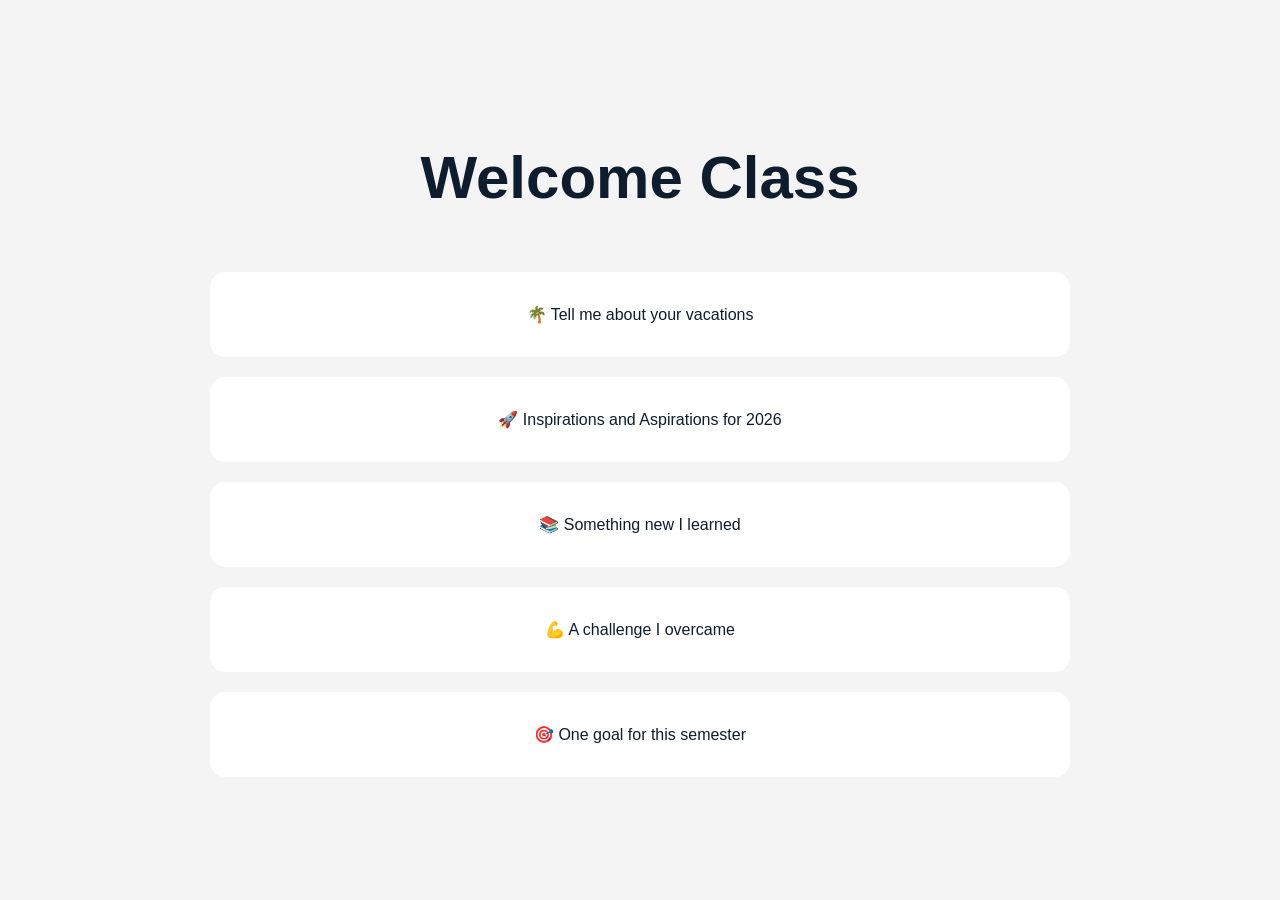
==== welcome.html @ 5f18a19a "Create welcome.html" ====
<!DOCTYPE html>
<html>
<head>
<meta charset="UTF-8">
<title>Welcome Class</title>
<link rel="stylesheet" href="style.css">
</head>

<body>

<div class="container center">

<h1 class="title">Welcome Class</h1>

<div id="topics">

<div class="topicCard" onclick="startTopic(0)">
🌴 Tell me about your vacations
</div>

<div class="topicCard" onclick="startTopic(1)">
🚀 Inspirations and Aspirations for 2026
</div>

<div class="topicCard" onclick="startTopic(2)">
📚 Something new I learned
</div>

<div class="topicCard" onclick="startTopic(3)">
💪 A challenge I overcame
</div>

<div class="topicCard" onclick="startTopic(4)">
🎯 One goal for this semester
</div>

</div>

<div id="activity" style="display:none;">

<h2 id="activityTitle"></h2>

<div id="exercise"></div>

</div>

<script src="welcome.js"></script>
</body>
</html>
---- style.css ----
body{
margin:0;
font-family:Arial, Helvetica, sans-serif;
background:#F4F4F4;
color:#0E1D2E;
height:100vh;
display:flex;
justify-content:center;
align-items:center;
}

.center{
text-align:center;
}

.container{
width:90%;
max-width:900px;
}

.title{
font-size:60px;
margin-bottom:60px;
}

.mainButton{
background:#FF6400;
border:none;
padding:20px 50px;
font-size:28px;
color:white;
cursor:pointer;
border-radius:15px;
transition:0.3s;
}

.mainButton:hover{
background:#0E1D2E;
}

.topicCard{
background:white;
padding:30px;
margin:20px;
border-radius:15px;
cursor:pointer;
transition:0.3s;
border:3px solid transparent;
}

.topicCard:hover{
border:3px solid #FF6400;
}

.questionBox{
font-size:30px;
margin-bottom:40px;
}

.word{
display:inline-block;
background:#0E1D2E;
color:white;
padding:10px 15px;
margin:10px;
border-radius:10px;
cursor:pointer;
}

.answerArea{
min-height:80px;
border:3px dashed #FF6400;
padding:20px;
margin-bottom:40px;
}

.correct{
color:#FF6400;
font-weight:bold;
}
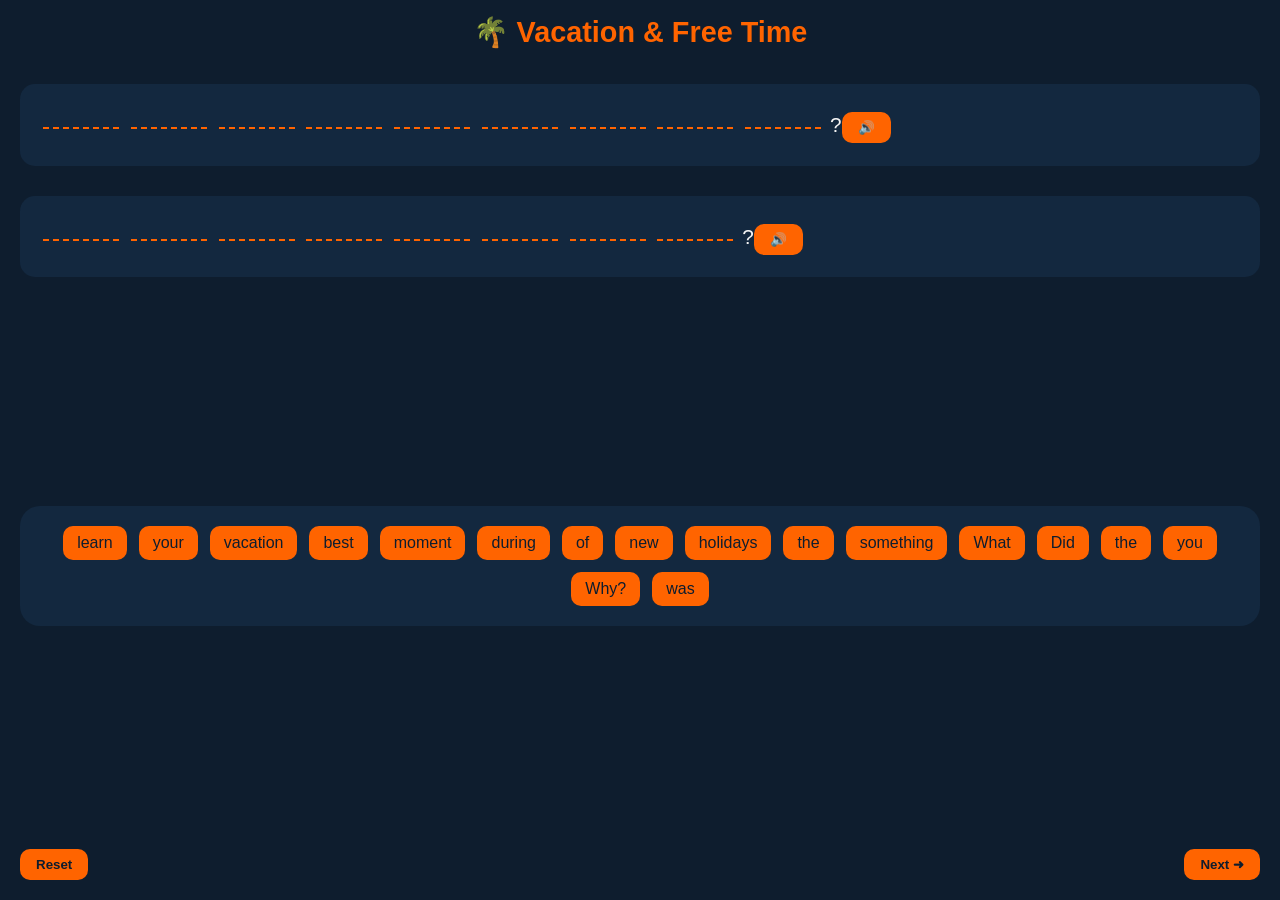
==== commit 5d04343c: "Update welcome.html" ====
--- a/welcome.html
+++ b/welcome.html
@@ -1,49 +1,277 @@
 <!DOCTYPE html>
-<html>
+<html lang="en">
 <head>
 <meta charset="UTF-8">
-<title>Welcome Class</title>
-<link rel="stylesheet" href="style.css">
+<meta name="viewport" content="width=device-width, initial-scale=1.0">
+<title>Vacation Game</title>
+
+<style>
+
+body{
+margin:0;
+font-family:Arial, Helvetica, sans-serif;
+background:#0e1d2e;
+color:#f4f4f4;
+display:flex;
+flex-direction:column;
+height:100vh;
+}
+
+h1{
+text-align:center;
+padding:15px;
+margin:0;
+font-size:1.8rem;
+color:#ff6400;
+}
+
+.game{
+flex:1;
+display:flex;
+flex-direction:column;
+justify-content:space-between;
+padding:20px;
+}
+
+.sentences{
+display:flex;
+flex-direction:column;
+gap:30px;
+}
+
+.sentence{
+font-size:1.3rem;
+line-height:2;
+padding:20px;
+border-radius:15px;
+background:#13283f;
+transition:0.4s;
+}
+
+.completed{
+background:#1f3f5b;
+box-shadow:0 0 20px #ff6400;
+}
+
+.dropzone{
+display:inline-block;
+min-width:60px;
+padding:5px 8px;
+margin:3px;
+border-bottom:2px dashed #ff6400;
+transition:0.3s;
+}
+
+.dropzone.highlight{
+background:#ff6400;
+color:#0e1d2e;
+border-radius:6px;
+}
+
+.wordbank{
+display:flex;
+flex-wrap:wrap;
+gap:12px;
+justify-content:center;
+padding:20px;
+background:#13283f;
+border-radius:20px;
+margin-top:20px;
+}
+
+.word{
+background:#ff6400;
+color:#0e1d2e;
+padding:8px 14px;
+border-radius:10px;
+cursor:pointer;
+user-select:none;
+transition:0.2s;
+position:relative;
+}
+
+.word:hover{
+transform:scale(1.05);
+}
+
+.controls{
+display:flex;
+justify-content:space-between;
+margin-top:15px;
+}
+
+button{
+background:#ff6400;
+color:#0e1d2e;
+border:none;
+padding:8px 16px;
+border-radius:10px;
+cursor:pointer;
+font-weight:bold;
+}
+
+button:hover{
+opacity:0.85;
+}
+
+</style>
 </head>
-
 <body>
 
-<div class="container center">
-
-<h1 class="title">Welcome Class</h1>
-
-<div id="topics">
-
-<div class="topicCard" onclick="startTopic(0)">
-🌴 Tell me about your vacations
+<h1>🌴 Vacation & Free Time</h1>
+
+<div class="game">
+
+<div class="sentences" id="sentences"></div>
+
+<div class="wordbank" id="wordbank"></div>
+
+<div class="controls">
+<button onclick="resetScreen()">Reset</button>
+<button onclick="nextScreen()">Next ➜</button>
 </div>
 
-<div class="topicCard" onclick="startTopic(1)">
-🚀 Inspirations and Aspirations for 2026
 </div>
 
-<div class="topicCard" onclick="startTopic(2)">
-📚 Something new I learned
-</div>
-
-<div class="topicCard" onclick="startTopic(3)">
-💪 A challenge I overcame
-</div>
-
-<div class="topicCard" onclick="startTopic(4)">
-🎯 One goal for this semester
-</div>
-
-</div>
-
-<div id="activity" style="display:none;">
-
-<h2 id="activityTitle"></h2>
-
-<div id="exercise"></div>
-
-</div>
-
-<script src="welcome.js"></script>
+<script>
+
+const screens = [
+[
+"What was the best moment of your vacation? Why?",
+"Did you learn something new during the holidays?"
+],
+[
+"Did you watch any good movie or series?",
+"Did you travel somewhere or stay at home?"
+],
+[
+"What was your most relaxing day like?"
+]
+];
+
+let currentScreen=0;
+let selectedWord=null;
+
+function loadScreen(){
+
+const sentenceContainer=document.getElementById("sentences");
+const wordbank=document.getElementById("wordbank");
+
+sentenceContainer.innerHTML="";
+wordbank.innerHTML="";
+
+let words=[];
+
+screens[currentScreen].forEach(text=>{
+
+let div=document.createElement("div");
+div.className="sentence";
+
+let clean=text.replace("?","").split(" ");
+
+clean.forEach(word=>{
+let span=document.createElement("span");
+span.className="dropzone";
+span.dataset.word=word;
+div.appendChild(span);
+div.append(" ");
+words.push(word);
+});
+
+div.append("?");
+let btn=document.createElement("button");
+btn.textContent="🔊";
+btn.onclick=()=>speak(text);
+div.appendChild(btn);
+
+sentenceContainer.appendChild(div);
+
+});
+
+words=shuffle(words);
+
+words.forEach(word=>{
+let div=document.createElement("div");
+div.className="word";
+div.textContent=word;
+
+div.onclick=()=>{
+selectedWord=div;
+document.querySelectorAll(".word").forEach(w=>w.style.opacity="1");
+div.style.opacity="0.6";
+};
+
+wordbank.appendChild(div);
+});
+
+addDropEvents();
+}
+
+function addDropEvents(){
+
+document.querySelectorAll(".dropzone").forEach(zone=>{
+
+zone.addEventListener("click",()=>{
+
+if(selectedWord && zone.textContent===""){
+
+if(selectedWord.textContent===zone.dataset.word){
+
+zone.textContent=selectedWord.textContent;
+zone.classList.add("highlight");
+
+setTimeout(()=>{
+zone.classList.remove("highlight");
+},300);
+
+selectedWord.remove();
+selectedWord=null;
+
+checkCompletion(zone.closest(".sentence"));
+}
+
+}
+
+});
+
+});
+}
+
+function checkCompletion(sentence){
+let zones=sentence.querySelectorAll(".dropzone");
+let complete=true;
+zones.forEach(z=>{
+if(z.textContent==="") complete=false;
+});
+if(complete){
+sentence.classList.add("completed");
+}
+}
+
+function nextScreen(){
+if(currentScreen<screens.length-1){
+currentScreen++;
+loadScreen();
+}
+}
+
+function resetScreen(){
+loadScreen();
+}
+
+function shuffle(arr){
+return arr.sort(()=>Math.random()-0.5);
+}
+
+function speak(text){
+let utterance=new SpeechSynthesisUtterance(text);
+utterance.lang="en-US";
+speechSynthesis.speak(utterance);
+}
+
+loadScreen();
+
+</script>
+
 </body>
 </html>
